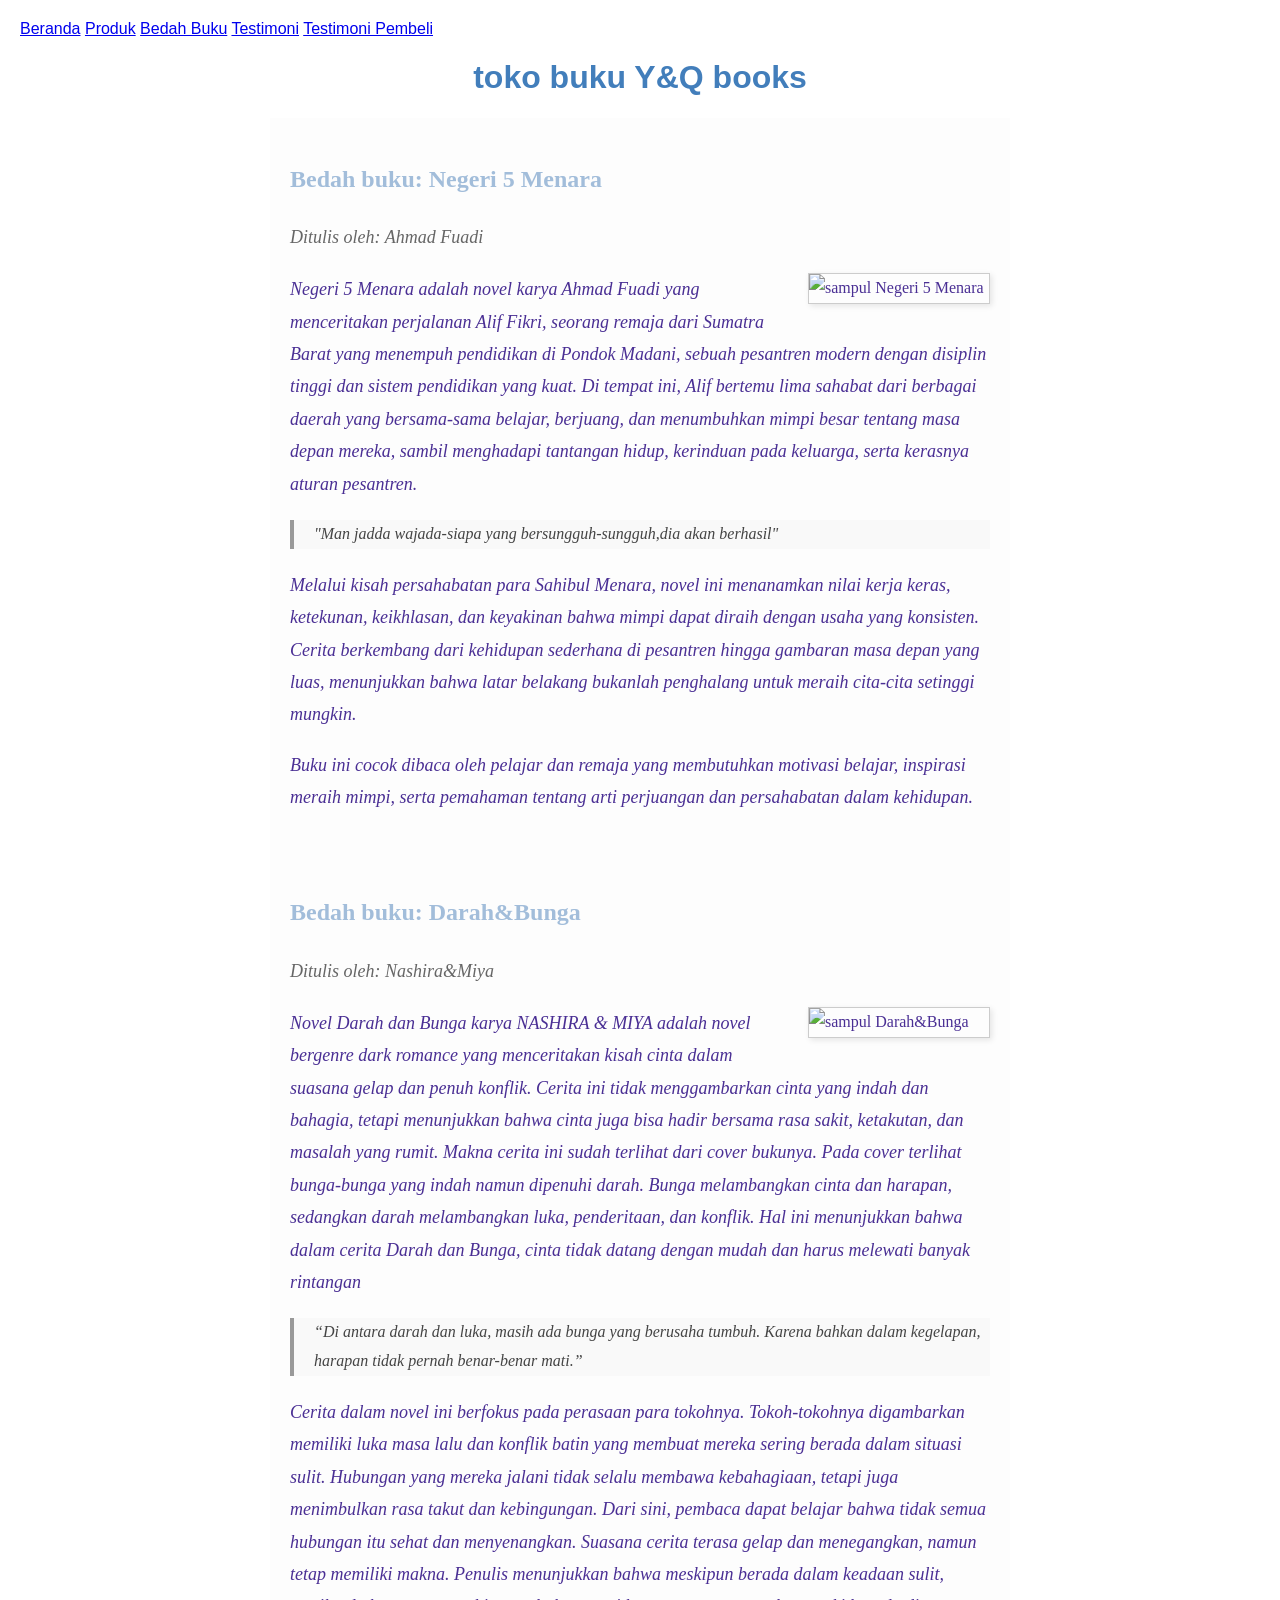
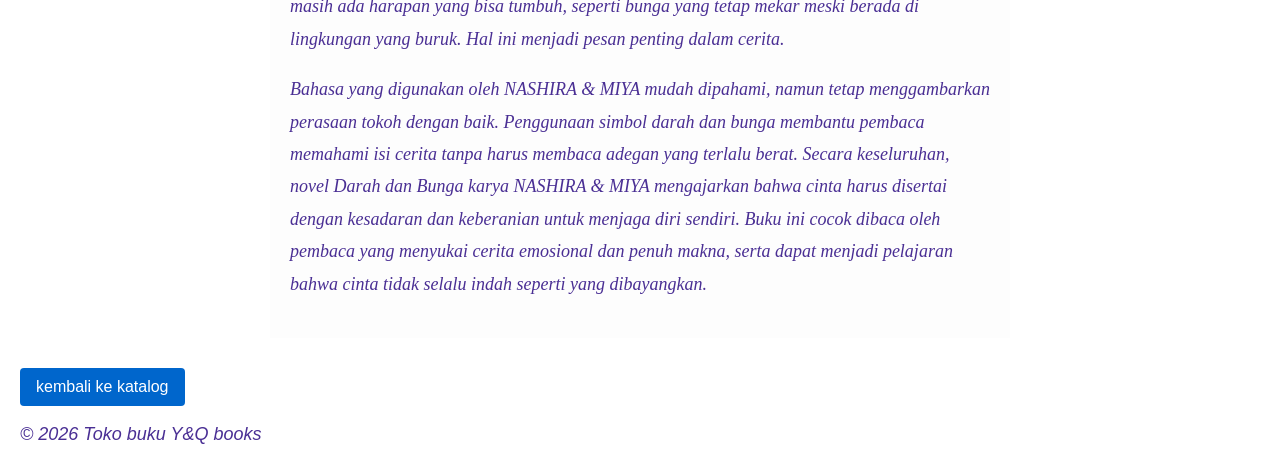
==== bedah-buku.html @ 3d68973a "Add files via upload" ====
<!DOCTYPE html>
<html lang="id">
<head>
<meta charset="UTF-8">
<meta name="viewport" content="width=device-width, initial-scale=1.0">
<title>Profil Usaha Buku</title>
<link rel="stylesheet" href="style.css" />
</head>
<body>
<nav>
<a href="index.html">Beranda</a>
<a href="produk.html">Produk</a>
<a href="bedah-buku.html">Bedah Buku</a>
<a href="testimoni.html">Testimoni</a>
<a href="tampil-testimoni.html">Testimoni Pembeli</a>
</nav>
<h1>toko buku Y&Q books</h1>
<section class="daftar-produk">
<main class="artikel">
    <h2>Bedah buku: Negeri 5 Menara</h2>
    <p class="penulis">Ditulis oleh: Ahmad Fuadi</p>
    <img src="images/negri 5 menara.jpg" alt="sampul Negeri 5 Menara" class="sampul">
    <p> 
        Negeri 5 Menara adalah novel karya Ahmad Fuadi yang menceritakan perjalanan Alif Fikri, seorang remaja dari Sumatra Barat yang menempuh pendidikan di Pondok Madani, sebuah pesantren modern dengan disiplin tinggi dan sistem pendidikan yang kuat. Di tempat ini, Alif bertemu lima sahabat dari berbagai daerah yang bersama-sama belajar, berjuang, dan menumbuhkan mimpi besar tentang masa depan mereka, sambil menghadapi tantangan hidup, kerinduan pada keluarga, serta kerasnya aturan pesantren.
    </p>
    <blockquote>
        "Man jadda wajada-siapa yang bersungguh-sungguh,dia akan berhasil"
    </blockquote>
    <p>
        Melalui kisah persahabatan para Sahibul Menara, novel ini menanamkan nilai kerja keras, ketekunan, keikhlasan, dan keyakinan bahwa mimpi dapat diraih dengan usaha yang konsisten. Cerita berkembang dari kehidupan sederhana di pesantren hingga gambaran masa depan yang luas, menunjukkan bahwa latar belakang bukanlah penghalang untuk meraih cita-cita setinggi mungkin.
    </p>
    <p>
        Buku ini cocok dibaca oleh pelajar dan remaja yang membutuhkan motivasi belajar, inspirasi meraih mimpi, serta pemahaman tentang arti perjuangan dan persahabatan dalam kehidupan.
    </p>
    </section>
   <section class="daftar-produk">
<main class="artikel">
    <h2>Bedah buku: Darah&Bunga</h2>
    <p class="penulis">Ditulis oleh: Nashira&Miya</p>
    <img src="images/darah&bunga.png" alt="sampul Darah&Bunga" class="sampul">
    <p> 
        Novel Darah dan Bunga karya NASHIRA & MIYA adalah novel bergenre dark romance yang menceritakan kisah cinta dalam suasana gelap dan penuh konflik. Cerita ini tidak menggambarkan cinta yang indah dan bahagia, tetapi menunjukkan bahwa cinta juga bisa hadir bersama rasa sakit, ketakutan, dan masalah yang rumit.

        Makna cerita ini sudah terlihat dari cover bukunya. Pada cover terlihat bunga-bunga yang indah namun dipenuhi darah. Bunga melambangkan cinta dan harapan, sedangkan darah melambangkan luka, penderitaan, dan konflik. Hal ini menunjukkan bahwa dalam cerita Darah dan Bunga, cinta tidak datang dengan mudah dan harus melewati banyak rintangan
    <blockquote>
        “Di antara darah dan luka, masih ada bunga yang berusaha tumbuh. Karena bahkan dalam kegelapan, harapan tidak pernah benar-benar mati.”
    </blockquote>
        
    <p>
        Cerita dalam novel ini berfokus pada perasaan para tokohnya. Tokoh-tokohnya digambarkan memiliki luka masa lalu dan konflik batin yang membuat mereka sering berada dalam situasi sulit. Hubungan yang mereka jalani tidak selalu membawa kebahagiaan, tetapi juga menimbulkan rasa takut dan kebingungan. Dari sini, pembaca dapat belajar bahwa tidak semua hubungan itu sehat dan menyenangkan.

        Suasana cerita terasa gelap dan menegangkan, namun tetap memiliki makna. Penulis menunjukkan bahwa meskipun berada dalam keadaan sulit, masih ada harapan yang bisa tumbuh, seperti bunga yang tetap mekar meski berada di lingkungan yang buruk. Hal ini menjadi pesan penting dalam cerita.
    </p>
    <p>
        Bahasa yang digunakan oleh NASHIRA & MIYA mudah dipahami, namun tetap menggambarkan perasaan tokoh dengan baik. Penggunaan simbol darah dan bunga membantu pembaca memahami isi cerita tanpa harus membaca adegan yang terlalu berat.

         Secara keseluruhan, novel Darah dan Bunga karya NASHIRA & MIYA mengajarkan bahwa cinta harus disertai dengan kesadaran dan keberanian untuk menjaga diri sendiri. Buku ini cocok dibaca oleh pembaca yang menyukai cerita emosional dan penuh makna, serta dapat menjadi pelajaran bahwa cinta tidak selalu indah seperti yang dibayangkan.
    </p>
    </section>
   

    <a href="produk.html" class="btn-kembali"> kembali ke katalog</a>
</main>
<footer>
    <p>&copy; 2026 Toko buku Y&Q books</p>
</footer>

</body>
</html>
---- style.css ----
body{
    background-color: color#474545;
    font-family: Arial, Helvetica, sans-serif;
    color: #4a2f94;
    margin: 20px;
}
h1{
    color: #427ebb;
    text-align: center;
}
h2{ 
    color: #a2bdda;
    text-align: left;
}
p{
    font-size: 18px;
    font-style: oblique;
    text-align: left;
    line-height: 1,5;
}
li{
    line-height: 2;
}
.daftar-produk {
        display: grid;
        grid-template-columns: repeat(auto-fit,minmax(250px,1fr));
        gap:20px;
        pandding: 20px;
}
.produk{
    backround-color: #fff;
    border: 1px solid #ddd;
    padding: 15px;
    border-radius: 10px;
    text-align: center;
    box-shadow: 0 2px 6px rgba(0,0,0,0.1);
}
.produk img {
    width: 150px;
    height: auto;
    border-radius: 5px;
    margin-bottom: 10px;
}
.produk h2 {
    font-size: 20px
    color: #2c3e50;
}
.produk h3 {
    font-size: 16px;
    color: #2c3e50;
}
.harga {
    font-weight: bold;
    color: #27ae60;
}
.deskripsi {
    font-size: 14px;
    color: #555;
}
.artikel{
    max-width: 700px;
    margin: auto;
    padding: 20px;
    background-color: #fdfdfd;
    font-family: 'georgia',serif;

    line-height: 1.8;
}
.artikel .penulis {
    font-style: italic;
    color: #666;
    margin-bottom: 20px;
}
.artikel .sampul{
    width: 180px;
    float: right;
    align: right;
    margin: 0 0 20px 20px;
    border: 1px solid #ccc;
    box-shadow: 2px 2px 6px rgba(0,0,0,0.1);
}
.artikel blockquote {
    font-style: italic;
    padding-left: 20px;
    margin: 20px 0;
    border-left: 4px solid #999;
    color: #444;
    background-color: #f9f9f9;
}
.btn-kembali {
    display: inline-block;
    margin-top: 30px;
    padding: 10px 16px;
    background-color: #0066cc;
    color: white;
    text-decoration: none;
    border-radius: 4px;
}
.btn-kembali:hover {
    background-color: #004d99;
}
.formulir{
    max-width: 600px;
    margin: auto;
    padding: 20px;
    background-color: #abdbe7;
    border-radius: 10px;
    box-shadow: 0 0 10px rgba(0,0,0,0.1);
}
form label{
    display: block;
    margin-top: 10px;
    font-weight: bold;
}
form input, form select, form textarea{
    width: 100%;
    padding: 8px;
    margin-top: 5px;
    margin-bottom: 15px;
    border-radius: 5px;
    border: 1px solid #111111;
}
form button{
    background-color: #063350;
    color: white;
    padding: 10px 15px;
    border: none;
    border-radius: 5px;
    cursor: pointer;
}
form button:hover{
    background-color: #2980b9;
}
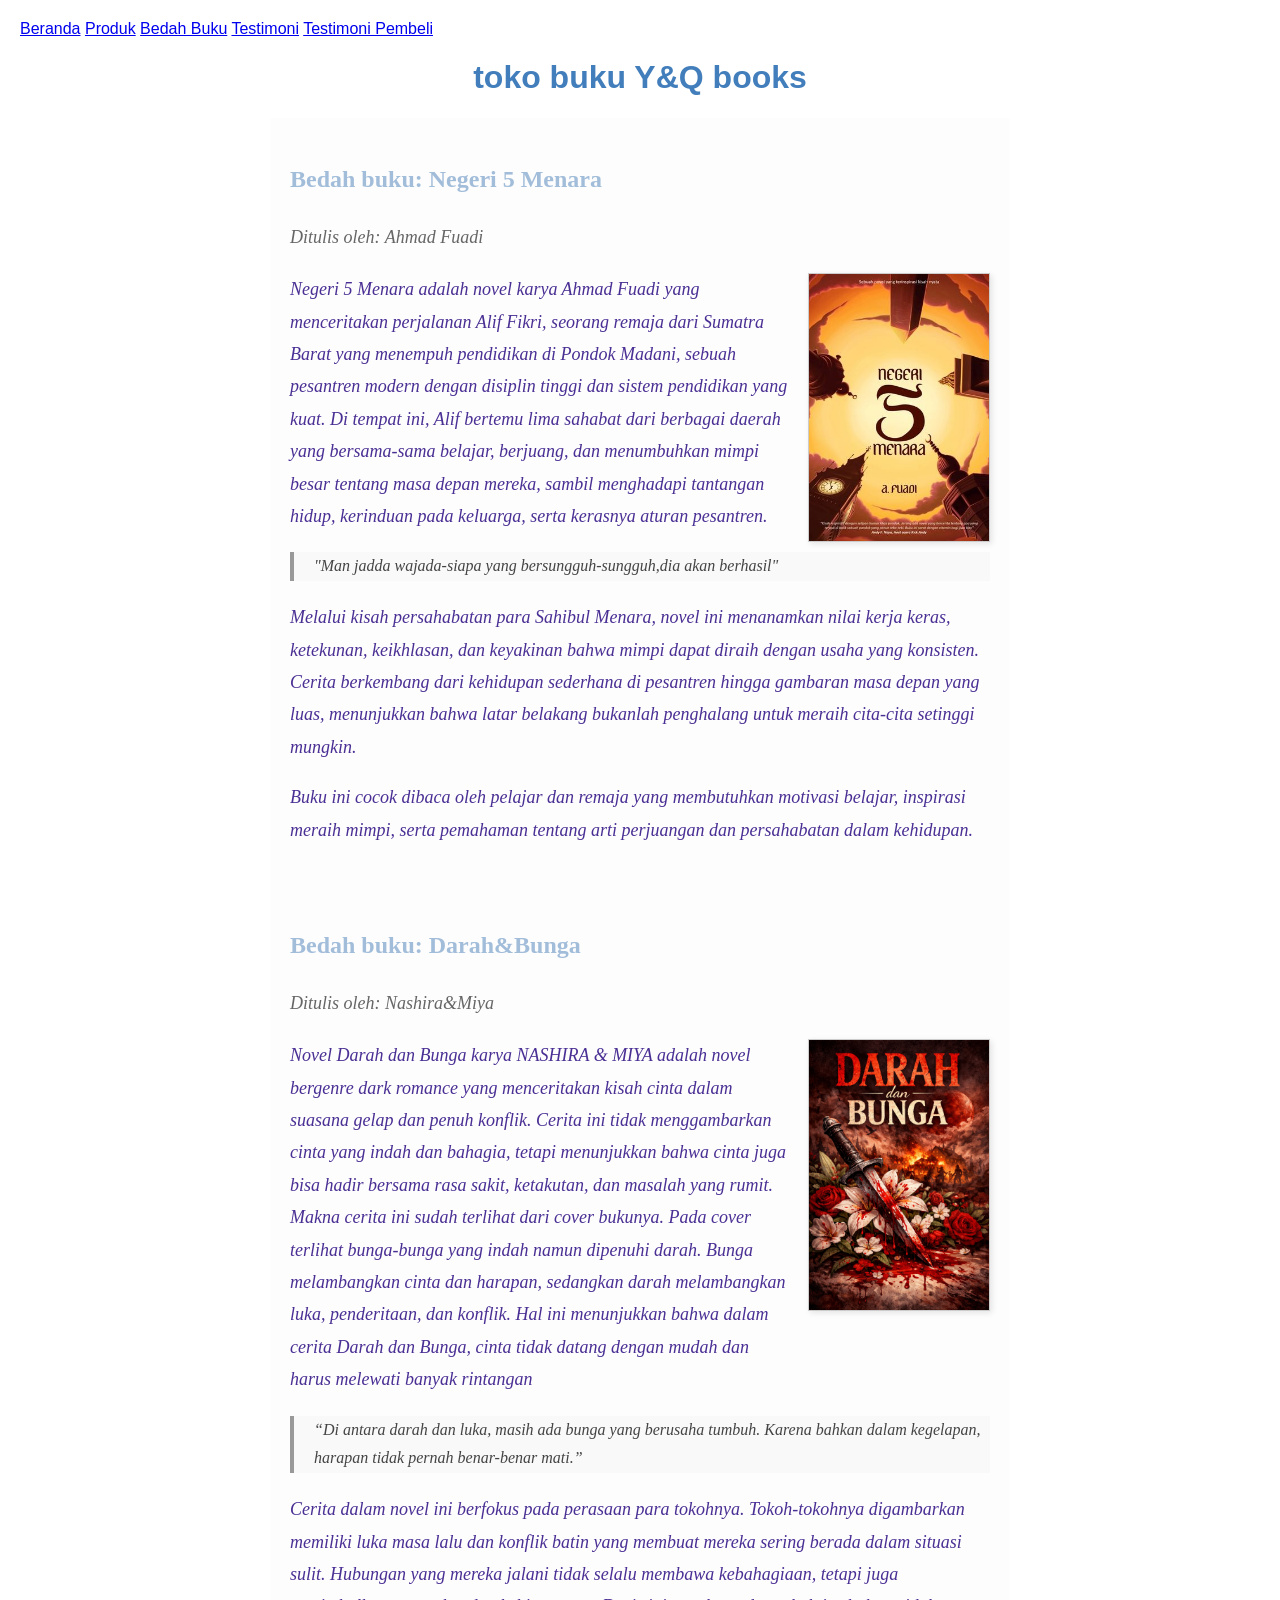
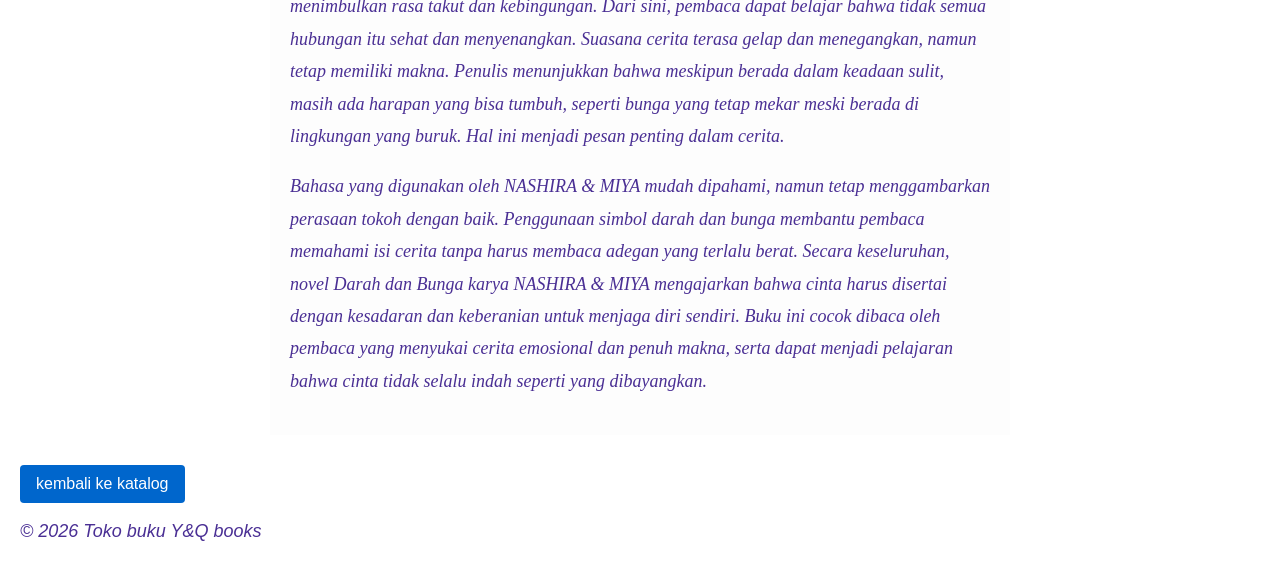
==== commit 52bb201e: "Fix HTML encoding issues and update image paths" ====
--- a/bedah-buku.html
+++ b/bedah-buku.html
@@ -19,7 +19,7 @@
 <main class="artikel">
     <h2>Bedah buku: Negeri 5 Menara</h2>
     <p class="penulis">Ditulis oleh: Ahmad Fuadi</p>
-    <img src="images/negri 5 menara.jpg" alt="sampul Negeri 5 Menara" class="sampul">
+    <img src="/negri 5 menara.jpg" alt="sampul Negeri 5 Menara" class="sampul">
     <p> 
         Negeri 5 Menara adalah novel karya Ahmad Fuadi yang menceritakan perjalanan Alif Fikri, seorang remaja dari Sumatra Barat yang menempuh pendidikan di Pondok Madani, sebuah pesantren modern dengan disiplin tinggi dan sistem pendidikan yang kuat. Di tempat ini, Alif bertemu lima sahabat dari berbagai daerah yang bersama-sama belajar, berjuang, dan menumbuhkan mimpi besar tentang masa depan mereka, sambil menghadapi tantangan hidup, kerinduan pada keluarga, serta kerasnya aturan pesantren.
     </p>
@@ -37,7 +37,7 @@
 <main class="artikel">
     <h2>Bedah buku: Darah&Bunga</h2>
     <p class="penulis">Ditulis oleh: Nashira&Miya</p>
-    <img src="images/darah&bunga.png" alt="sampul Darah&Bunga" class="sampul">
+    <img src="/darah&bunga.png" alt="sampul Darah&Bunga" class="sampul">
     <p> 
         Novel Darah dan Bunga karya NASHIRA & MIYA adalah novel bergenre dark romance yang menceritakan kisah cinta dalam suasana gelap dan penuh konflik. Cerita ini tidak menggambarkan cinta yang indah dan bahagia, tetapi menunjukkan bahwa cinta juga bisa hadir bersama rasa sakit, ketakutan, dan masalah yang rumit.
 
@@ -66,4 +66,5 @@
 </footer>
 
 </body>
-</html>+
+</html>
